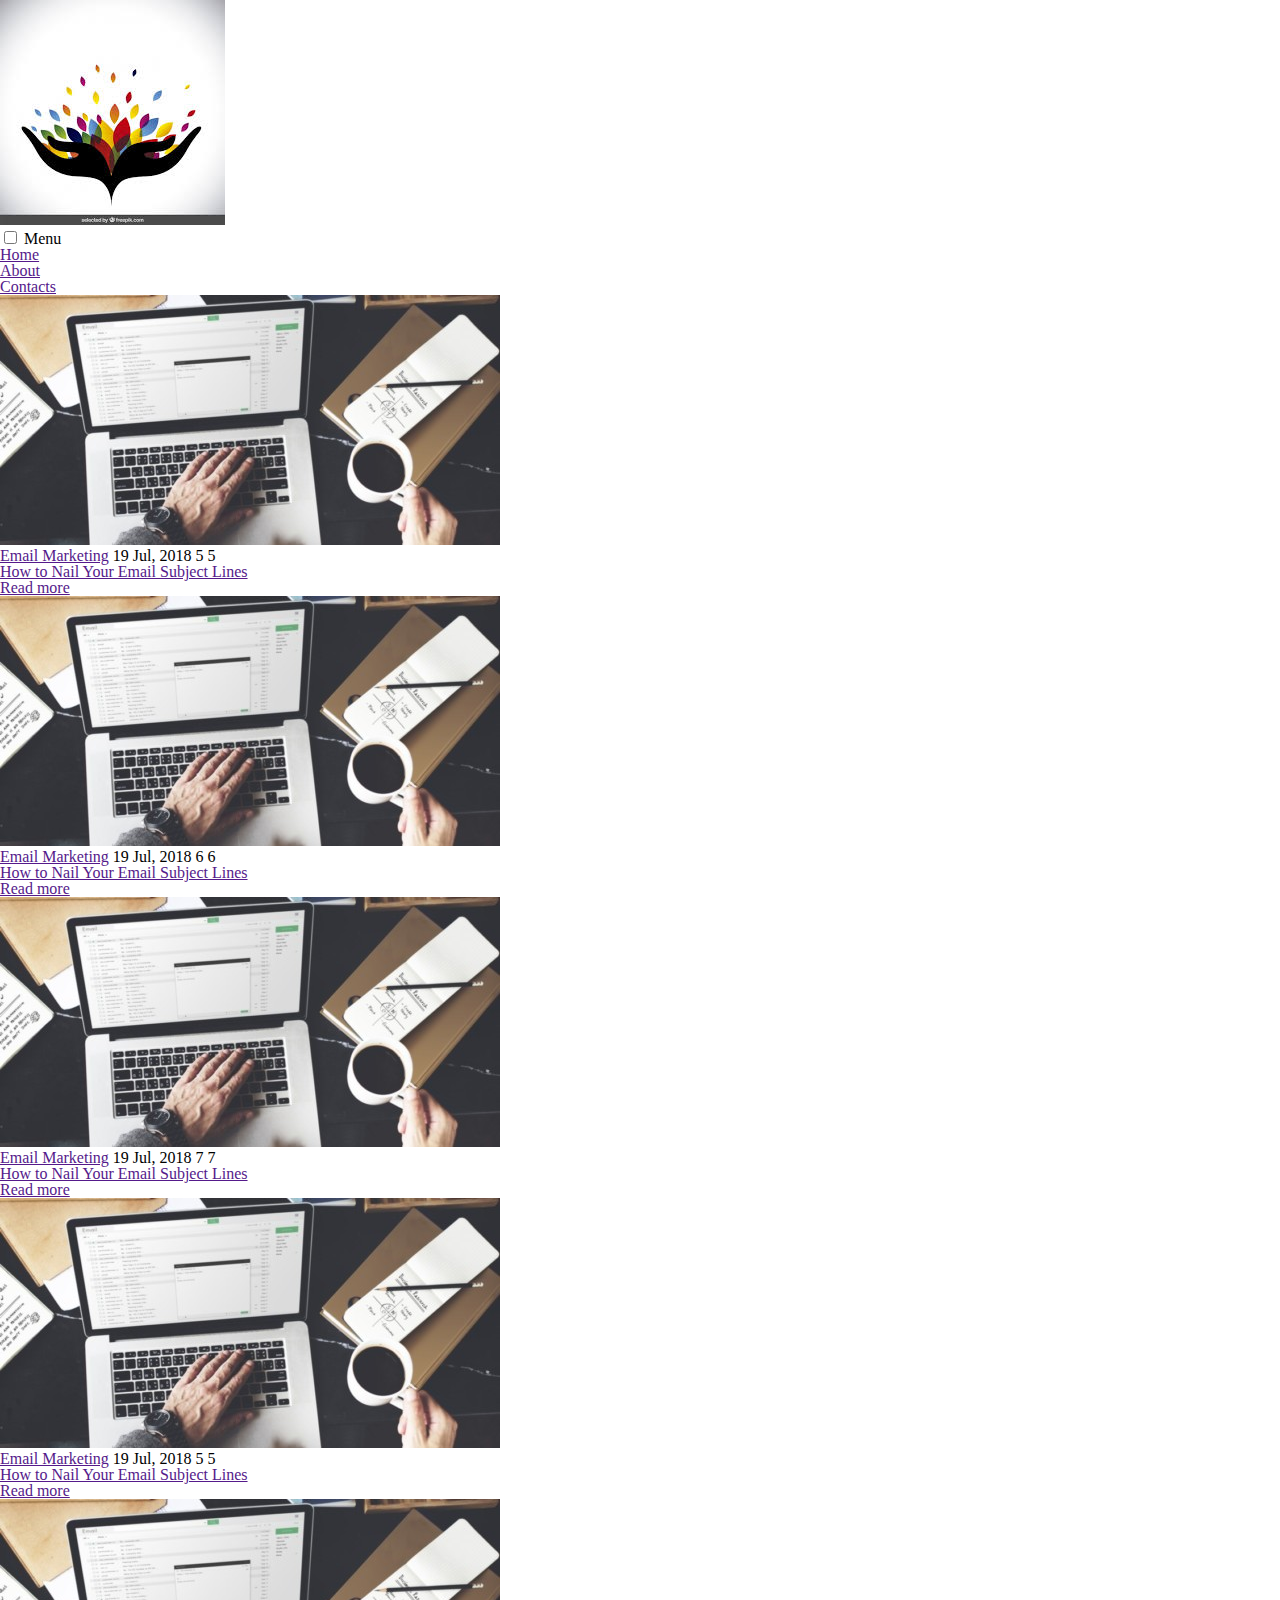
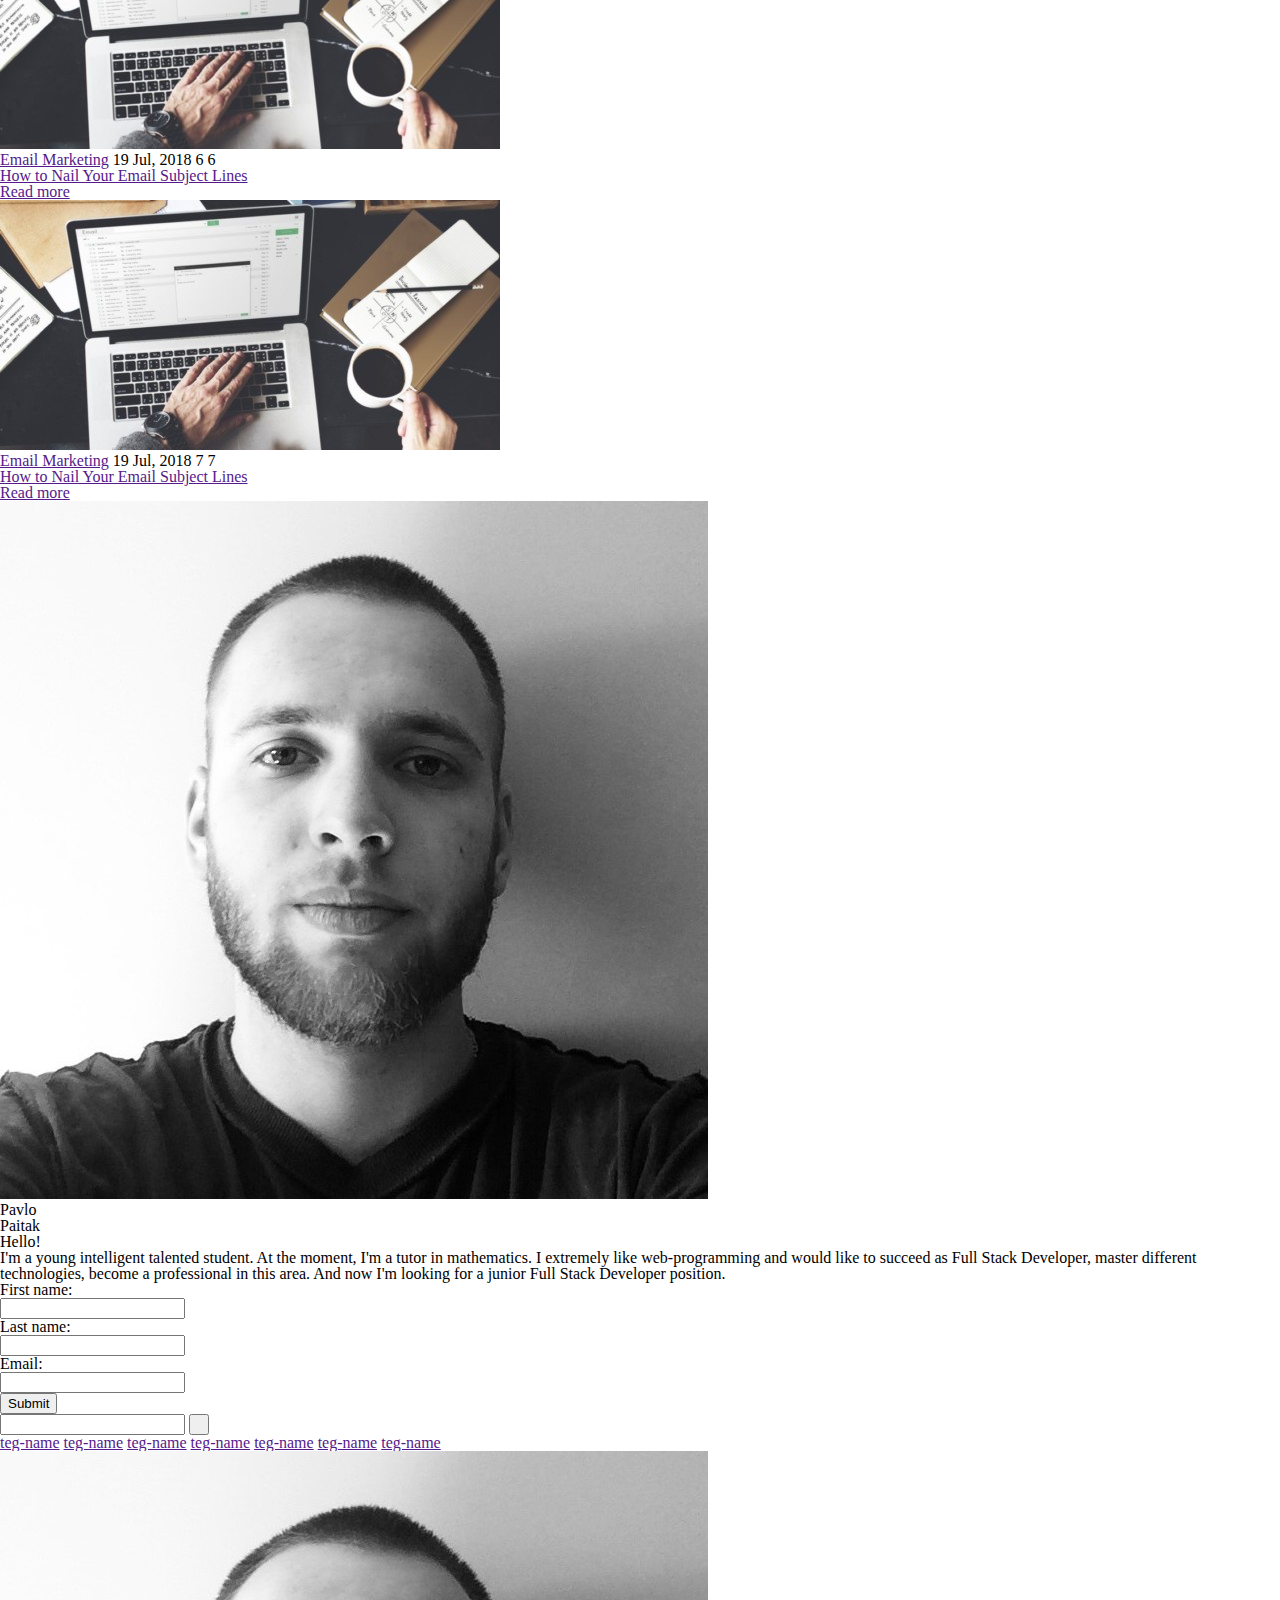
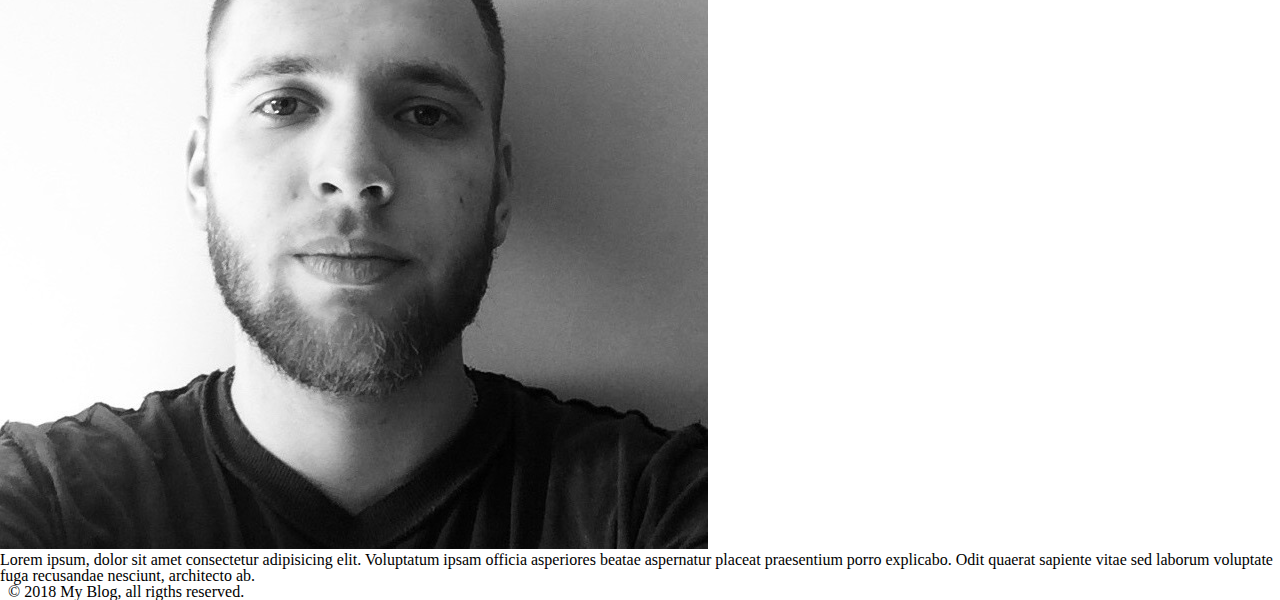
==== index.html @ 47bc42f4 "Created index.html and two folders" ====
<!DOCTYPE html>
<html lang="en">
<head>
    <meta charset="UTF-8">
    <meta name="viewport" content="width=device-width, initial-scale=1.0">
    <meta http-equiv="X-UA-Compatible" content="ie=edge">
    <title>My Blog</title>
    <link rel="stylesheet" href="https://use.fontawesome.com/releases/v5.1.1/css/all.css" integrity="sha384-O8whS3fhG2OnA5Kas0Y9l3cfpmYjapjI0E4theH4iuMD+pLhbf6JI0jIMfYcK3yZ" crossorigin="anonymous">
    <link rel="stylesheet" href="styles/reset.css">
    <link rel="stylesheet" href="styles/main.css">
</head>
<body>
    <div class="header">
        <div class="container">
           <div class="logo">
            <img src="images/logo1.jpg" alt="Logo">
           </div>

            <input class="nav-burger-checkbox" type="checkbox" id="menu-burger">
            <label class="nav-burger" for="menu-burger">Menu</label>
            <div class="navigations nav">
                    <ul>
                        <li class="nav-item"><a href="">Home</a></li>
                        <li class="nav-item"><a href="">About</a></li>
                        <li class="nav-item"><a href="">Contacts</a></li>
                    </ul>
            </div> 
    
            <div class="soc-icons">
                <div class="soc-icons2 ">
                        <i class="fab fa-facebook"></i>
                        <i class="fab fa-twitter-square"></i>
                        <i class="fab fa-instagram"></i>
                        <i class="fab fa-linkedin-in"></i>   
                </div>
                <div>
                        <i class="fas fa-search"></i>

                </div>
            </div>
        </div>
    </div>
    <div class="content">
        <div class="container grid">
            <div class="main">
                <div class="article">
                    <div class"image">
                            <img src="images/1-500x250-c.jpg" alt="">
                    </div>
                    <div class="article-meta">
                        <a href="">Email Marketing</a>
                        <span class="is-small"> 19 Jul, 2018</span>
                        <span class="is-small"><i class="far fa-star"></i> 5</span>
                        <span class="is-small"><i class="far fa-comment-dots"></i> 5</span> 
                    </div>
                    <h4>
                        <a href="">How to Nail Your Email Subject Lines</a>
                    </h4>
                    <div class="read-more">
                        <a href="">Read more</a>
                    </div>
                </div>
                <div class="article">
                    <div class"image">
                            <img src="images/1-500x250-c.jpg" alt="">
                    </div>
                    <div class="article-meta">
                        <a href="">Email Marketing</a>
                        <span class="is-small"> 19 Jul, 2018</span>
                        <span class="is-small"><i class="far fa-star"></i> 6</span>
                        <span class="is-small"><i class="far fa-comment-dots"></i> 6</span> 
                    </div>
                    <h4>
                        <a href="">How to Nail Your Email Subject Lines</a>
                    </h4>
                    <div class="read-more">
                        <a href="">Read more</a>
                    </div>
                </div>
                <div class="article">
                    <div class"image">
                            <img src="images/1-500x250-c.jpg" alt="">
                    </div>
                    <div class="article-meta">
                        <a href="">Email Marketing</a>
                        <span class="is-small"> 19 Jul, 2018</span>
                        <span class="is-small"><i class="far fa-star"></i> 7</span>
                        <span class="is-small"><i class="far fa-comment-dots"></i> 7</span> 
                    </div>
                    <h4>
                        <a href="">How to Nail Your Email Subject Lines</a>
                    </h4>
                    <div class="read-more">
                        <a href="">Read more</a>
                    </div>
                </div>
                <div class="article">
                        <div class"image">
                                <img src="images/1-500x250-c.jpg" alt="">
                        </div>
                        <div class="article-meta">
                            <a href="">Email Marketing</a>
                            <span class="is-small"> 19 Jul, 2018</span>
                            <span class="is-small"><i class="far fa-star"></i> 5</span>
                            <span class="is-small"><i class="far fa-comment-dots"></i> 5</span> 
                        </div>
                        <h4>
                            <a href="">How to Nail Your Email Subject Lines</a>
                        </h4>
                        <div class="read-more">
                            <a href="">Read more</a>
                        </div>
                    </div>
                    <div class="article">
                        <div class"image">
                                <img src="images/1-500x250-c.jpg" alt="">
                        </div>
                        <div class="article-meta">
                            <a href="">Email Marketing</a>
                            <span class="is-small"> 19 Jul, 2018</span>
                            <span class="is-small"><i class="far fa-star"></i> 6</span>
                            <span class="is-small"><i class="far fa-comment-dots"></i> 6</span> 
                        </div>
                        <h4>
                            <a href="">How to Nail Your Email Subject Lines</a>
                        </h4>
                        <div class="read-more">
                            <a href="">Read more</a>
                        </div>
                    </div>
                    <div class="article">
                        <div class"image">
                                <img src="images/1-500x250-c.jpg" alt="">
                        </div>
                        <div class="article-meta">
                            <a href="">Email Marketing</a>
                            <span class="is-small"> 19 Jul, 2018</span>
                            <span class="is-small"><i class="far fa-star"></i> 7</span>
                            <span class="is-small"><i class="far fa-comment-dots"></i> 7</span> 
                        </div>
                        <h4>
                            <a href="">How to Nail Your Email Subject Lines</a>
                        </h4>
                        <div class="read-more">
                            <a href="">Read more</a>
                        </div>
                    </div>
            </div>
            <div class="aside">
                <div class="author-info aside-content">
                    <img src="images/IMG_7362.jpg" alt="Author Photo">
                    <h3>
                        Pavlo <br> 
                        Paitak
                    </h3>
                    <p class="information">
                        Hello! <br>
                        I'm a young intelligent talented student. 
                        At the moment, I'm a tutor in mathematics. 
                        I extremely like <span class="web">web</span>-programming and would like
                        to succeed as Full Stack Developer, master 
                        different technologies, become a professional 
                        in this area. And now I'm looking for a junior 
                        Full Stack Developer position.
                    </p>
                </div>
                <div class="soc-info aside-content">
                        <i class="fab fa-facebook"></i>
                        <i class="fab fa-twitter-square"></i>
                        <i class="fab fa-instagram"></i>
                        <i class="fab fa-linkedin-in"></i>

                </div>
                <div class="subscribe aside-content">
                    <form>
                        First name:<br>
                        <input type="text" name="firstname"><br>
                        Last name:<br>
                        <input type="text" name="lastname"><br>
                        Email:<br>
                        <input type="text" name="email"><br>

                        <input type="submit" value="Submit">
                    </form>
                </div>
                <div class="search aside-content">
                    <input class="inputSearch" type="text" name="search" value="" />
                    <input class="inputSearch button" type="button" name="find" value=" " />
                    <div class="clear-fix"></div>
                </div>    
                <div class="teg-block aside-content">
                    <a href="">teg-name</a>
                    <a href="">teg-name</a>
                    <a href="">teg-name</a>
                    <a href="">teg-name</a>
                    <a href="">teg-name</a>
                    <a href="">teg-name</a>
                    <a href="">teg-name</a>
                </div>
                <div class="comments aside-content">
                    <div class="comment">
                        <div>
                            <img src="images/IMG_7362.jpg" alt="Photo">
                        </div>
                        <div class="text-comment">
                                Lorem ipsum, dolor sit amet consectetur adipisicing elit. Voluptatum ipsam officia asperiores beatae aspernatur placeat praesentium porro explicabo. Odit quaerat sapiente vitae sed laborum voluptate fuga recusandae nesciunt, architecto ab.
                        </div>
                    </div>
                </div>
            </div>
        </div>
    </div>
    <div class="footer">
        <div class="container">
               &nbsp; &copy; 2018 My Blog, all rigths reserved. 
        </div>
    </div>
</body>
</html>
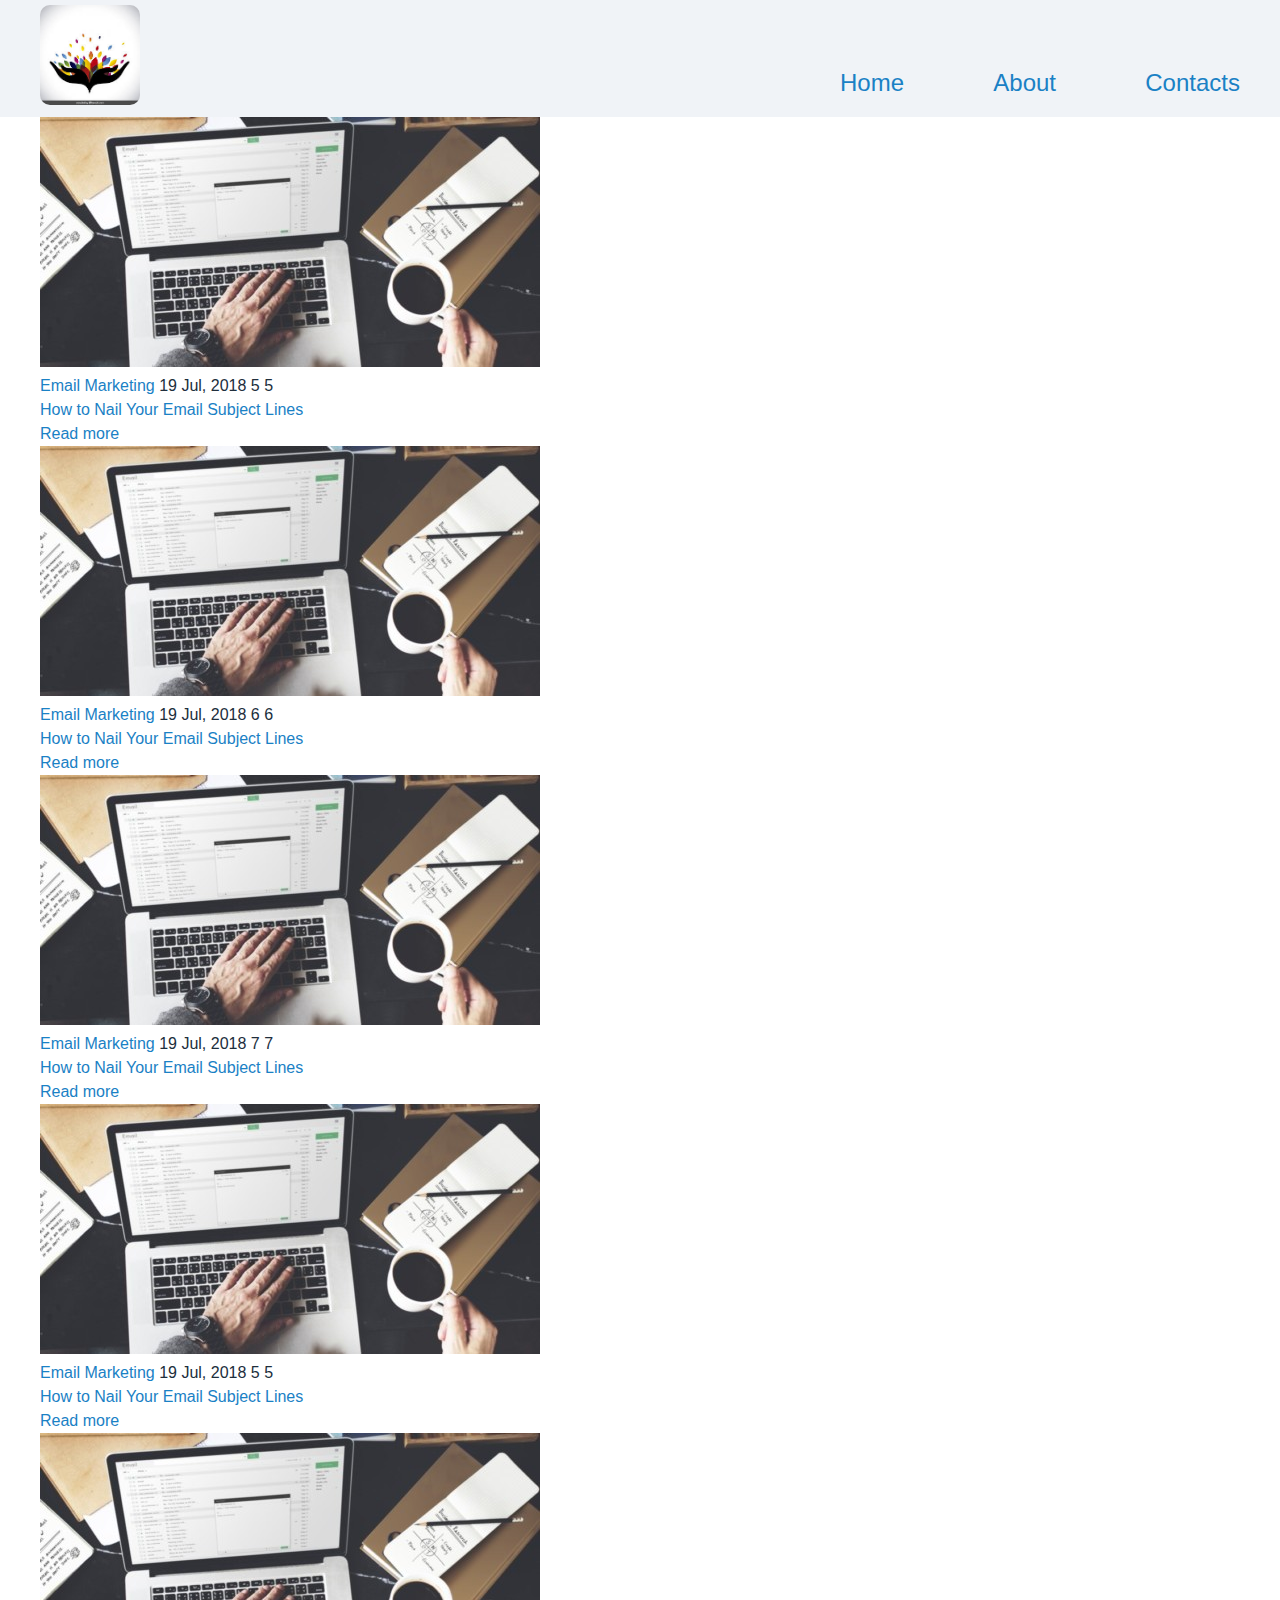
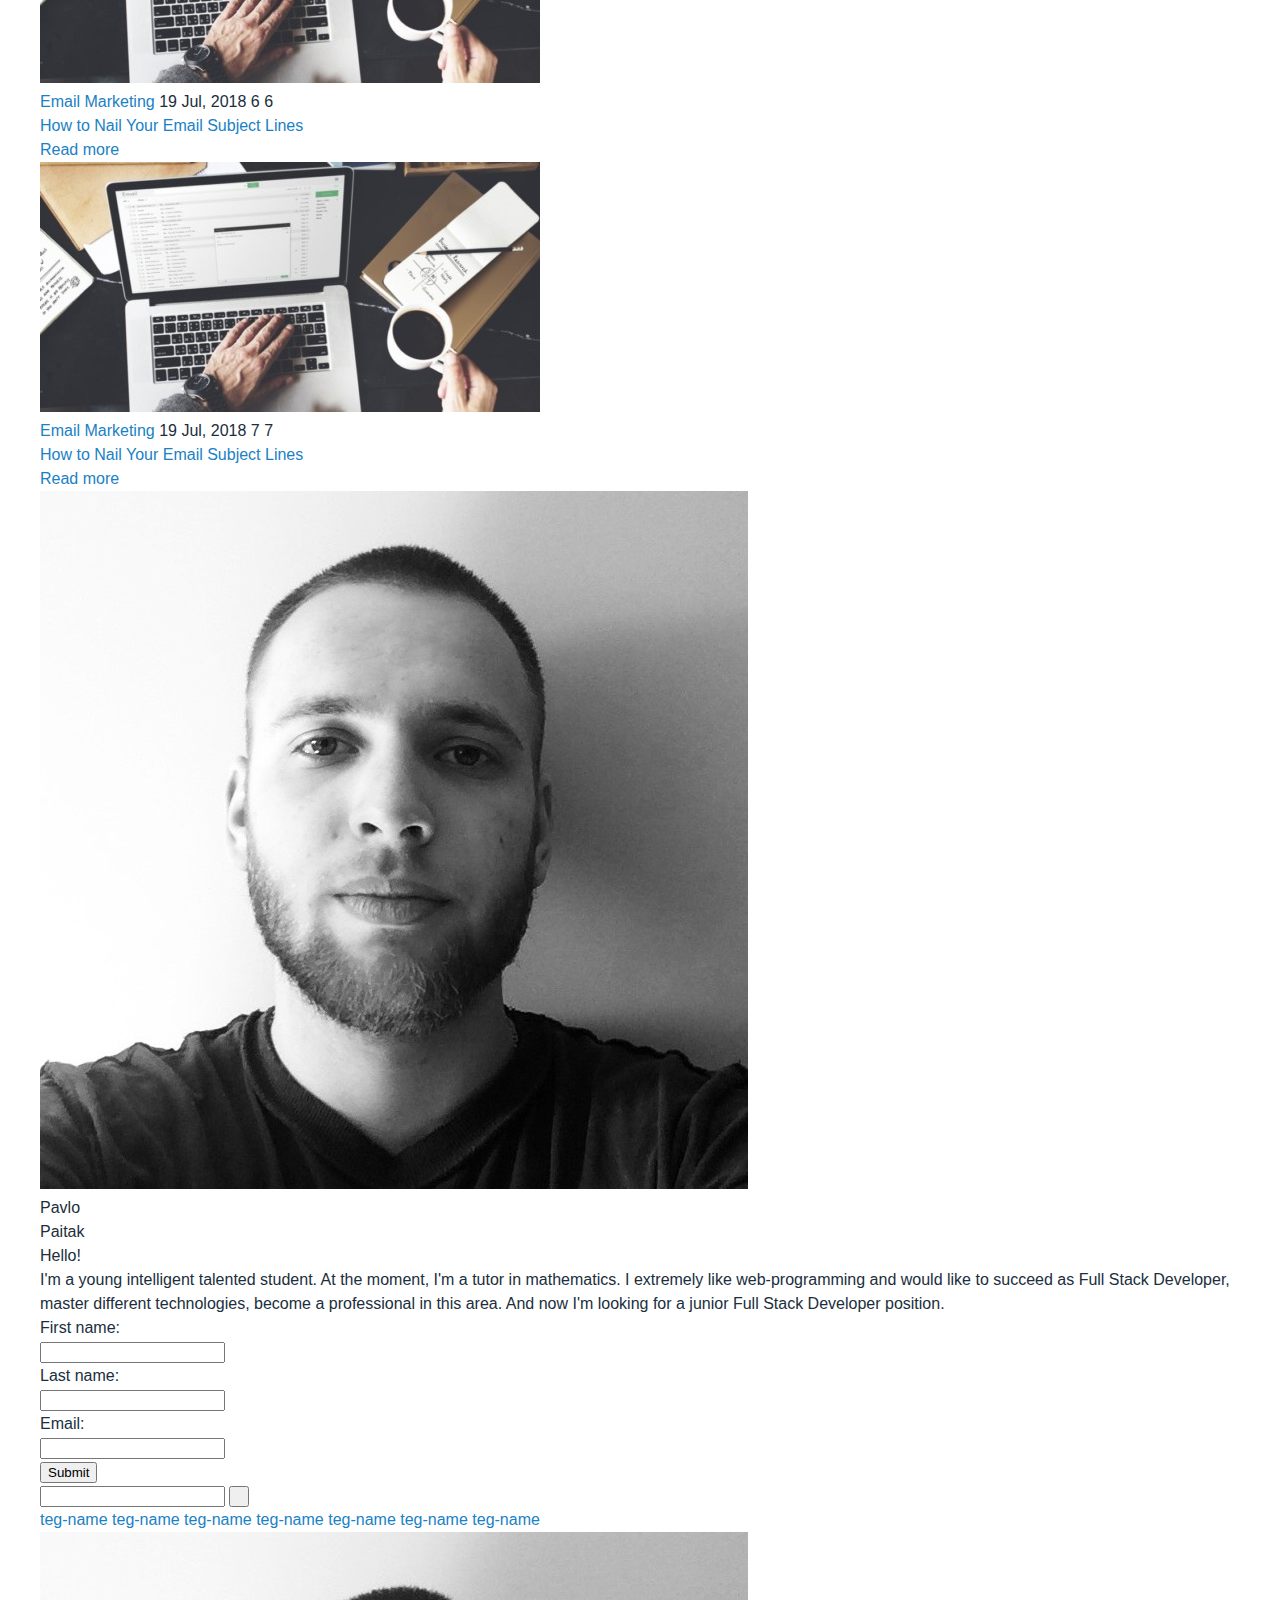
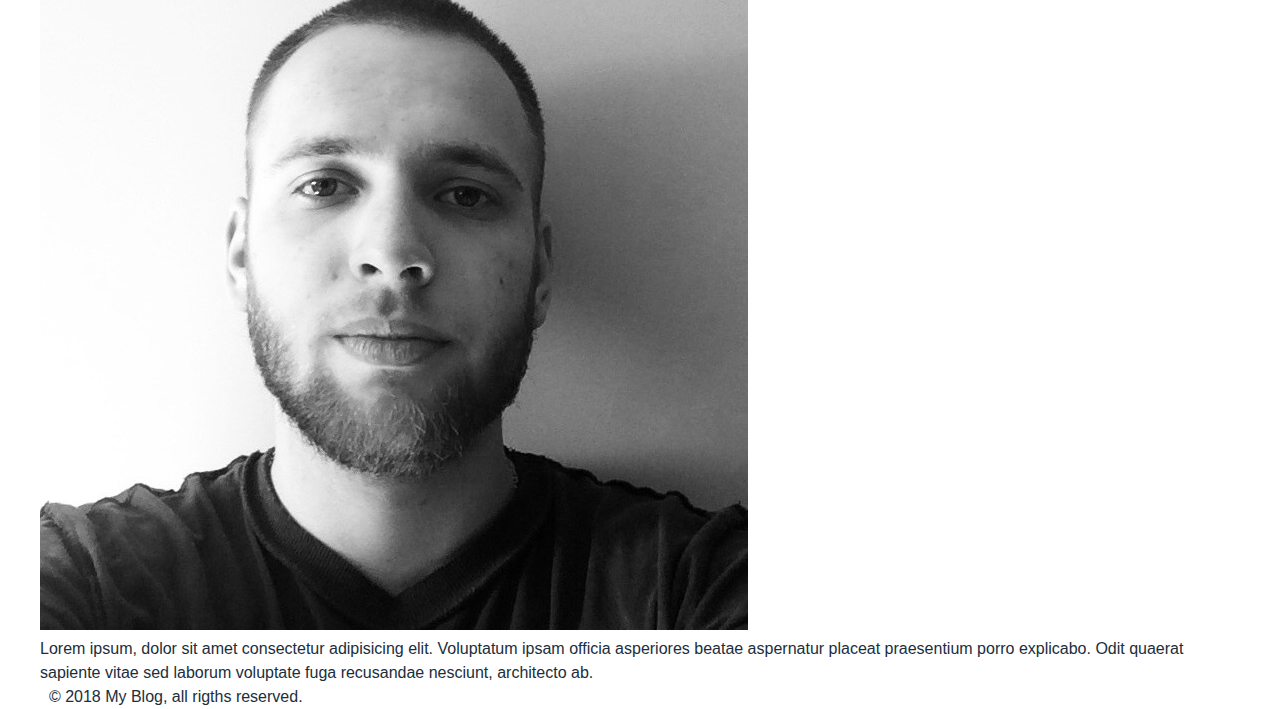
==== commit 22e1c883: "Created header styles" ====
--- a/index.html
+++ b/index.html
@@ -8,6 +8,7 @@
     <link rel="stylesheet" href="https://use.fontawesome.com/releases/v5.1.1/css/all.css" integrity="sha384-O8whS3fhG2OnA5Kas0Y9l3cfpmYjapjI0E4theH4iuMD+pLhbf6JI0jIMfYcK3yZ" crossorigin="anonymous">
     <link rel="stylesheet" href="styles/reset.css">
     <link rel="stylesheet" href="styles/main.css">
+    <link rel="stylesheet" href="styles/header-style.css">
 </head>
 <body>
     <div class="header">
@@ -19,23 +20,22 @@
             <input class="nav-burger-checkbox" type="checkbox" id="menu-burger">
             <label class="nav-burger" for="menu-burger">Menu</label>
             <div class="navigations nav">
-                    <ul>
-                        <li class="nav-item"><a href="">Home</a></li>
-                        <li class="nav-item"><a href="">About</a></li>
-                        <li class="nav-item"><a href="">Contacts</a></li>
-                    </ul>
+                <ul>
+                    <li class="nav-item"><a href="#">Home</a></li>
+                    <li class="nav-item"><a href="#">About</a></li>
+                    <li class="nav-item"><a href="#">Contacts</a></li>
+                </ul>
             </div> 
     
             <div class="soc-icons">
-                <div class="soc-icons2 ">
-                        <i class="fab fa-facebook"></i>
-                        <i class="fab fa-twitter-square"></i>
-                        <i class="fab fa-instagram"></i>
-                        <i class="fab fa-linkedin-in"></i>   
-                </div>
-                <div>
-                        <i class="fas fa-search"></i>
-
+                <div class="soc-icons-net">
+                    <a href=""><i class="fab fa-facebook"></i></a>
+                    <a href=""><i class="fab fa-twitter-square"></i></a>
+                    <a href=""><i class="fab fa-instagram"></i></a>
+                    <a href=""><i class="fab fa-linkedin-in"></i></a>
+                </div>
+                <div class="soc-icons-seqrch">
+                    <i class="fas fa-search"></i>
                 </div>
             </div>
         </div>
--- a/styles/main.css
+++ b/styles/main.css
@@ -0,0 +1,19 @@
+body{
+    font-family: 'Segoe UI', Tahoma, Geneva, Verdana, sans-serif;
+    color: #202e3c;
+    font-size: 1rem;
+    font-weight: 400;
+    line-height: 1.5;
+}
+
+a{
+    color: #1a81c5;
+    text-decoration: none;
+    cursor: pointer;
+}
+
+.container{
+    max-width: 1200px;
+    margin: 0 auto;
+    position: relative;
+}--- a/styles/header-style.css
+++ b/styles/header-style.css
@@ -0,0 +1,59 @@
+/* Header */
+.header{
+    background-color: #F0F3F7;
+    }
+    .header .container{
+        display: flex;
+        justify-content: space-between;
+        padding: 5px 0;
+    }
+
+    .logo img{
+        max-height: 100px;
+        border-radius: 10px;
+    }
+
+    .nav-burger-checkbox,
+    .nav-burger{
+        display: none;
+    }
+
+    .soc-icons{
+        font-size: 1.4em;
+        max-width: 200px;
+        width: 200px;
+        display: flex;
+        justify-content: space-between;
+        margin: 10px 0 15px 0;
+        position: absolute;
+        right: 0px;
+    }
+
+    .soc-icons-seqrch,
+    .soc-icons-net
+    {
+        cursor: pointer;
+    }
+
+    .soc-icons-net a{
+        color: black;
+        margin: 0 2px;
+    }
+
+    .navigations {
+        margin: 60px 0 0;
+    }
+    
+    .navigations ul{
+        display: flex;
+        justify-content: space-between;
+        max-width: 400px;
+        width: 400px;
+    }
+    
+    .navigations li{
+        font-size: 1.5em;
+        font-weight: 500;
+    }
+
+    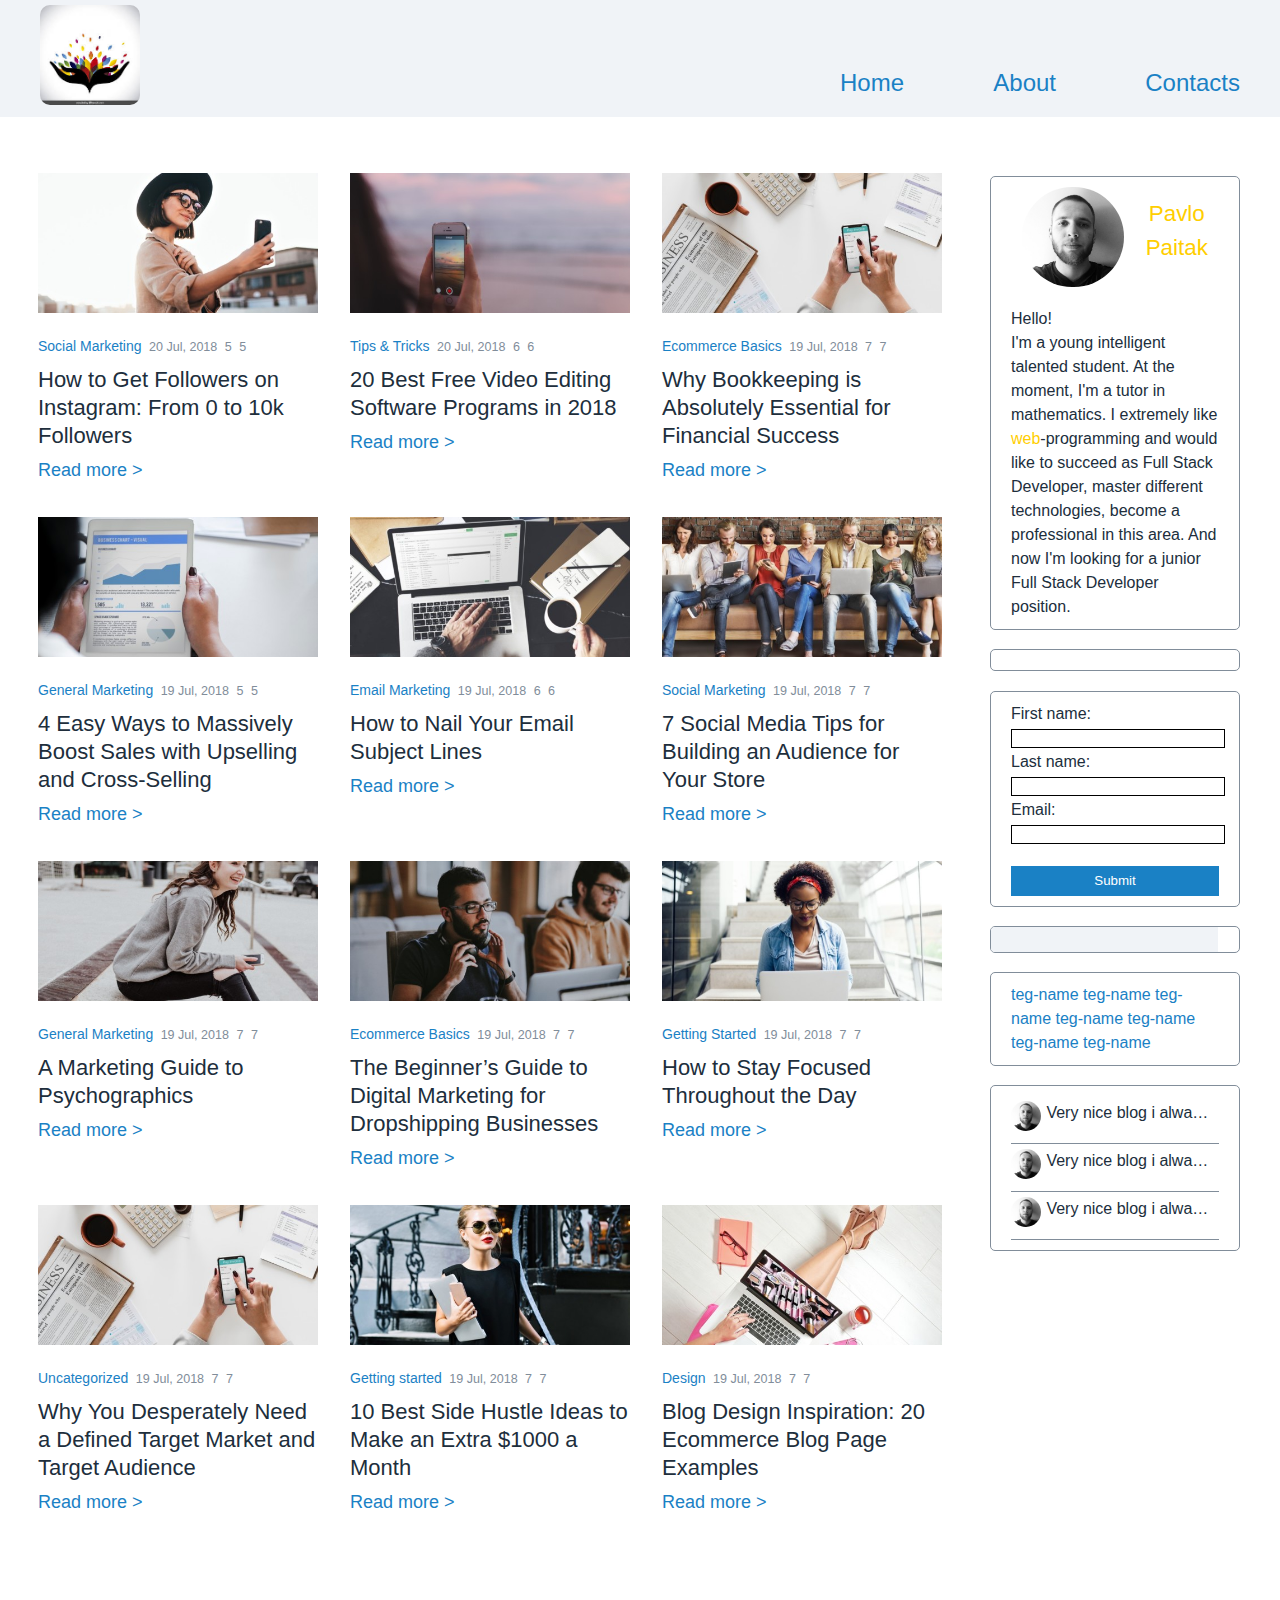
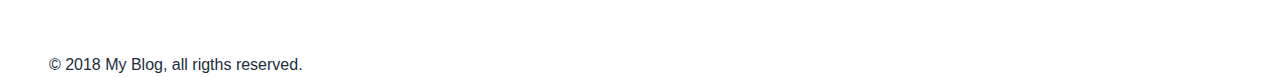
==== commit 6e1ee278: "Created content styles" ====
--- a/index.html
+++ b/index.html
@@ -9,6 +9,7 @@
     <link rel="stylesheet" href="styles/reset.css">
     <link rel="stylesheet" href="styles/main.css">
     <link rel="stylesheet" href="styles/header-style.css">
+    <link rel="stylesheet" href="styles/content-style.css">
 </head>
 <body>
     <div class="header">
@@ -45,67 +46,67 @@
             <div class="main">
                 <div class="article">
                     <div class"image">
-                            <img src="images/1-500x250-c.jpg" alt="">
+                            <img src="images/how-to-get-followers-on-instagram-500x250-c.jpg" alt="">
                     </div>
                     <div class="article-meta">
-                        <a href="">Email Marketing</a>
-                        <span class="is-small"> 19 Jul, 2018</span>
+                        <a href="#">Social Marketing</a>
+                        <span class="is-small"> 20 Jul, 2018</span>
                         <span class="is-small"><i class="far fa-star"></i> 5</span>
                         <span class="is-small"><i class="far fa-comment-dots"></i> 5</span> 
                     </div>
                     <h4>
-                        <a href="">How to Nail Your Email Subject Lines</a>
+                        <a href="#">How to Get Followers on Instagram: From 0 to 10k Followers</a>
                     </h4>
                     <div class="read-more">
-                        <a href="">Read more</a>
+                        <a href="#">Read more</a>
                     </div>
                 </div>
                 <div class="article">
                     <div class"image">
-                            <img src="images/1-500x250-c.jpg" alt="">
+                            <img src="images/heroimage-1-500x250-c.jpg" alt="">
                     </div>
                     <div class="article-meta">
-                        <a href="">Email Marketing</a>
-                        <span class="is-small"> 19 Jul, 2018</span>
+                        <a href="#">Tips & Tricks</a>
+                        <span class="is-small">20 Jul, 2018</span>
                         <span class="is-small"><i class="far fa-star"></i> 6</span>
                         <span class="is-small"><i class="far fa-comment-dots"></i> 6</span> 
                     </div>
                     <h4>
-                        <a href="">How to Nail Your Email Subject Lines</a>
+                        <a href="#">20 Best Free Video Editing Software Programs in 2018</a>
                     </h4>
                     <div class="read-more">
-                        <a href="">Read more</a>
+                        <a href="#">Read more</a>
                     </div>
                 </div>
                 <div class="article">
                     <div class"image">
-                            <img src="images/1-500x250-c.jpg" alt="">
+                            <img src="images/rawpixel-626044-unsplash-500x250-c.jpg" alt="">
                     </div>
                     <div class="article-meta">
-                        <a href="">Email Marketing</a>
+                        <a href="#">Ecommerce Basics</a>
                         <span class="is-small"> 19 Jul, 2018</span>
                         <span class="is-small"><i class="far fa-star"></i> 7</span>
                         <span class="is-small"><i class="far fa-comment-dots"></i> 7</span> 
                     </div>
                     <h4>
-                        <a href="">How to Nail Your Email Subject Lines</a>
+                        <a href="#">Why Bookkeeping is Absolutely Essential for Financial Success</a>
                     </h4>
                     <div class="read-more">
-                        <a href="">Read more</a>
+                        <a href="#">Read more</a>
                     </div>
                 </div>
                 <div class="article">
                         <div class"image">
-                                <img src="images/1-500x250-c.jpg" alt="">
+                                <img src="images/rawpixel-com-561404-unsplash-500x250-c.jpg" alt="">
                         </div>
                         <div class="article-meta">
-                            <a href="">Email Marketing</a>
+                            <a href="#">General Marketing</a>
                             <span class="is-small"> 19 Jul, 2018</span>
                             <span class="is-small"><i class="far fa-star"></i> 5</span>
                             <span class="is-small"><i class="far fa-comment-dots"></i> 5</span> 
                         </div>
                         <h4>
-                            <a href="">How to Nail Your Email Subject Lines</a>
+                            <a href="#">4 Easy Ways to Massively Boost Sales with Upselling and Cross-Selling</a>
                         </h4>
                         <div class="read-more">
                             <a href="">Read more</a>
@@ -116,34 +117,137 @@
                                 <img src="images/1-500x250-c.jpg" alt="">
                         </div>
                         <div class="article-meta">
-                            <a href="">Email Marketing</a>
+                            <a href="#">Email Marketing</a>
                             <span class="is-small"> 19 Jul, 2018</span>
                             <span class="is-small"><i class="far fa-star"></i> 6</span>
                             <span class="is-small"><i class="far fa-comment-dots"></i> 6</span> 
                         </div>
                         <h4>
-                            <a href="">How to Nail Your Email Subject Lines</a>
+                            <a href="#">How to Nail Your Email Subject Lines</a>
                         </h4>
                         <div class="read-more">
-                            <a href="">Read more</a>
+                            <a href="#">Read more</a>
                         </div>
                     </div>
                     <div class="article">
                         <div class"image">
-                                <img src="images/1-500x250-c.jpg" alt="">
+                                <img src="images/socialmediatips-500x250-c.jpg" alt="">
                         </div>
                         <div class="article-meta">
-                            <a href="">Email Marketing</a>
+                            <a href="#">Social Marketing</a>
                             <span class="is-small"> 19 Jul, 2018</span>
                             <span class="is-small"><i class="far fa-star"></i> 7</span>
                             <span class="is-small"><i class="far fa-comment-dots"></i> 7</span> 
                         </div>
                         <h4>
-                            <a href="">How to Nail Your Email Subject Lines</a>
+                            <a href="#">7 Social Media Tips for Building an Audience for Your Store</a>
                         </h4>
                         <div class="read-more">
-                            <a href="">Read more</a>
-                        </div>
+                            <a href="#">Read more</a>
+                        </div>
+                    </div>
+                    <div class="article">
+                            <div class"image">
+                                    <img src="images/featured-image-500x250-c.jpg" alt="">
+                            </div>
+                            <div class="article-meta">
+                                <a href="#">General Marketing</a>
+                                <span class="is-small"> 19 Jul, 2018</span>
+                                <span class="is-small"><i class="far fa-star"></i> 7</span>
+                                <span class="is-small"><i class="far fa-comment-dots"></i> 7</span> 
+                            </div>
+                            <h4>
+                                <a href="#">A Marketing Guide to Psychographics</a>
+                            </h4>
+                            <div class="read-more">
+                                <a href="#">Read more</a>
+                            </div>
+                    </div>
+                    <div class="article">
+                            <div class"image">
+                                    <img src="images/annie-spratt-604122-unsplash-500x250-c.jpg" alt="">
+                            </div>
+                            <div class="article-meta">
+                                <a href="#">Ecommerce Basics</a>
+                                <span class="is-small"> 19 Jul, 2018</span>
+                                <span class="is-small"><i class="far fa-star"></i> 7</span>
+                                <span class="is-small"><i class="far fa-comment-dots"></i> 7</span> 
+                            </div>
+                            <h4>
+                                <a href="#">The Beginner’s Guide to Digital Marketing for Dropshipping Businesses</a>
+                            </h4>
+                            <div class="read-more">
+                                <a href="#">Read more</a>
+                            </div>
+                    </div>
+
+                    <div class="article">
+                            <div class"image">
+                                    <img src="images/shutterstock_703779841-500x250-c.jpg" alt="">
+                            </div>
+                            <div class="article-meta">
+                                <a href="#">Getting Started</a>
+                                <span class="is-small"> 19 Jul, 2018</span>
+                                <span class="is-small"><i class="far fa-star"></i> 7</span>
+                                <span class="is-small"><i class="far fa-comment-dots"></i> 7</span> 
+                            </div>
+                            <h4>
+                                <a href="#">How to Stay Focused Throughout the Day</a>
+                            </h4>
+                            <div class="read-more">
+                                <a href="#">Read more</a>
+                            </div>
+                    </div>
+                    <div class="article">
+                            <div class"image">
+                                    <img src="images/rawpixel-626044-unsplash-500x250-c.jpg" alt="">
+                            </div>
+                            <div class="article-meta">
+                                <a href="#">Uncategorized</a>
+                                <span class="is-small"> 19 Jul, 2018</span>
+                                <span class="is-small"><i class="far fa-star"></i> 7</span>
+                                <span class="is-small"><i class="far fa-comment-dots"></i> 7</span> 
+                            </div>
+                            <h4>
+                                <a href="#">Why You Desperately Need a Defined Target Market and Target Audience</a>
+                            </h4>
+                            <div class="read-more">
+                                <a href="#">Read more</a>
+                            </div>
+                    </div>
+                    <div class="article">
+                            <div class"image">
+                                    <img src="images/side-hustle-main-500x250-c.jpg" alt="">
+                            </div>
+                            <div class="article-meta">
+                                <a href="#">Getting started</a>
+                                <span class="is-small"> 19 Jul, 2018</span>
+                                <span class="is-small"><i class="far fa-star"></i> 7</span>
+                                <span class="is-small"><i class="far fa-comment-dots"></i> 7</span> 
+                            </div>
+                            <h4>
+                                <a href="#">10 Best Side Hustle Ideas to Make an Extra $1000 a Month</a>
+                            </h4>
+                            <div class="read-more">
+                                <a href="#">Read more</a>
+                            </div>
+                    </div>
+                    <div class="article">
+                            <div class"image">
+                                    <img src="images/blog-design-500x250-c.jpg" alt="">
+                            </div>
+                            <div class="article-meta">
+                                <a href="#">Design</a>
+                                <span class="is-small"> 19 Jul, 2018</span>
+                                <span class="is-small"><i class="far fa-star"></i> 7</span>
+                                <span class="is-small"><i class="far fa-comment-dots"></i> 7</span> 
+                            </div>
+                            <h4>
+                                <a href="#">Blog Design Inspiration: 20 Ecommerce Blog Page Examples</a>
+                            </h4>
+                            <div class="read-more">
+                                <a href="#">Read more</a>
+                            </div>
                     </div>
             </div>
             <div class="aside">
@@ -165,11 +269,10 @@
                     </p>
                 </div>
                 <div class="soc-info aside-content">
-                        <i class="fab fa-facebook"></i>
-                        <i class="fab fa-twitter-square"></i>
-                        <i class="fab fa-instagram"></i>
-                        <i class="fab fa-linkedin-in"></i>
-
+                    <a href=""><i class="fab fa-facebook"></i></a>
+                    <a href=""><i class="fab fa-twitter-square"></i></a>
+                    <a href=""><i class="fab fa-instagram"></i></a>
+                    <a href=""><i class="fab fa-linkedin-in"></i></a>
                 </div>
                 <div class="subscribe aside-content">
                     <form>
@@ -203,9 +306,26 @@
                             <img src="images/IMG_7362.jpg" alt="Photo">
                         </div>
                         <div class="text-comment">
-                                Lorem ipsum, dolor sit amet consectetur adipisicing elit. Voluptatum ipsam officia asperiores beatae aspernatur placeat praesentium porro explicabo. Odit quaerat sapiente vitae sed laborum voluptate fuga recusandae nesciunt, architecto ab.
-                        </div>
-                    </div>
+                                Very nice blog i always read it, respect
+                        </div>
+                    </div>
+                    <div class="comment">
+                        <div>
+                            <img src="images/IMG_7362.jpg" alt="Photo">
+                        </div>
+                        <div class="text-comment">
+                                Very nice blog i always read it, respect
+                        </div>
+                    </div>
+                    <div class="comment">
+                        <div>
+                            <img src="images/IMG_7362.jpg" alt="Photo">
+                        </div>
+                        <div class="text-comment">
+                                Very nice blog i always read it, respect
+                        </div>
+                    </div>
+            
                 </div>
             </div>
         </div>
--- a/styles/content-style.css
+++ b/styles/content-style.css
@@ -0,0 +1,199 @@
+/* Content */
+.content{
+    background-color: #FFFFFF;
+}
+
+.grid{
+    display: grid;
+    grid-template-areas:
+    "main aside";
+    justify-content: space-between;
+    grid-gap: 50px;
+}
+
+.main{
+    display: flex;
+    justify-content: center;
+    flex-direction: row;
+    align-content: flex-start;
+    flex-wrap: wrap;
+    max-width: 950px;
+    grid-area: main;
+    padding: 2.5rem 0 7.5rem;
+    margin-left: -1.25rem;
+    margin-right: -1.25rem;
+}
+
+.article{
+    padding: 1rem;
+    max-width: 280px;
+}
+
+.article img{
+    height: auto;
+    width: 100%;
+    max-width:100%;
+}
+
+.article img:hover{
+    transform: scale(1.1);
+}
+
+.article-meta{
+    padding: .875rem 0 .5rem;
+}
+
+.article-meta a{
+    font-size: .875rem;
+    line-height: 1.25rem;
+    margin-right: 3px;
+    white-space: nowrap;
+}
+
+.is-small{
+    color: #818d9a;
+    font-size: .785rem;
+    line-height: 1.25rem;
+    margin-right: 3px;
+}
+
+.read-more{
+    position: relative;
+    margin-top: 5px;
+    font-size: 1.125rem;
+    line-height: 1.875rem;
+    padding-right: .7em;
+}
+
+.read-more::after{
+    content: "\003e";
+    color: #1a81c5;
+}
+
+.main h4{
+    font-size: 1.375rem;
+    line-height: 1.75rem;
+    font-weight: 500;
+}
+
+h4 a{
+    color: #202e3c;
+}
+
+.aside{
+    max-width: 250px;
+    grid-area: aside;
+    padding: 2.5rem 0 7.5rem;
+}
+
+.aside-content{
+    margin: 1.2em 0;
+    padding: 10px 20px;
+    border: 1px solid  #818d9a;
+    border-radius: 5px;
+}
+
+.author-info{
+    display: flex;
+    flex-wrap: wrap;
+    justify-content: space-around;
+}
+
+.author-info h3{
+    font-size: 1.4em;
+    font-weight: 500;
+    text-align: center;
+    margin-top: 10px;
+    color: #ffce00;
+}
+
+.web{
+    color: #ffce00;
+
+}
+
+.information{
+    text-align: initial;
+    font-size: 1rem;
+    font-weight: 400;
+}
+
+.author-info img{
+    height: 100px;
+    border-radius: 50px;
+    margin-bottom: 20px;
+
+}
+
+form{
+    font-size: 1em;
+    font-weight: 500;
+}
+
+form input{
+    width: 100%;
+    border: 1px solid black;
+}
+
+input[type="submit"]{
+    width: 100%;
+    border: none;
+    margin-top: 20px;
+    height: 30px;
+    background: #1a81c5;
+    color: white;
+    padding: 0;
+
+}
+
+.search{
+    padding: 0;
+    height: 25px;
+    overflow: hidden;
+}
+
+.clear-fix{
+    clear: both;
+}
+
+.inputSearch {
+    height: 100%;
+    width: 223px;
+    float: left;
+    border: none;
+    background-color:#F0F3F7
+}
+
+.button {
+    background: url(../images/135-search.png);
+    background-color: #F0F3F7;
+    background-repeat: no-repeat;
+    background-position: center;
+    width: 25px;
+    height: 27px;
+}
+
+.comment{
+    display: flex;
+    justify-content: space-between;
+    border-bottom: 1px solid #818d9a;
+}
+
+.comment img{
+    height: 30px;
+    border-radius: 50px;
+}
+
+.comment > div{
+    margin: 5px 5px 5px 0;
+}
+
+.text-comment{
+    white-space: nowrap;
+    overflow: hidden;
+    text-overflow: ellipsis;
+}
+
+.soc-info a{
+    color: black;
+}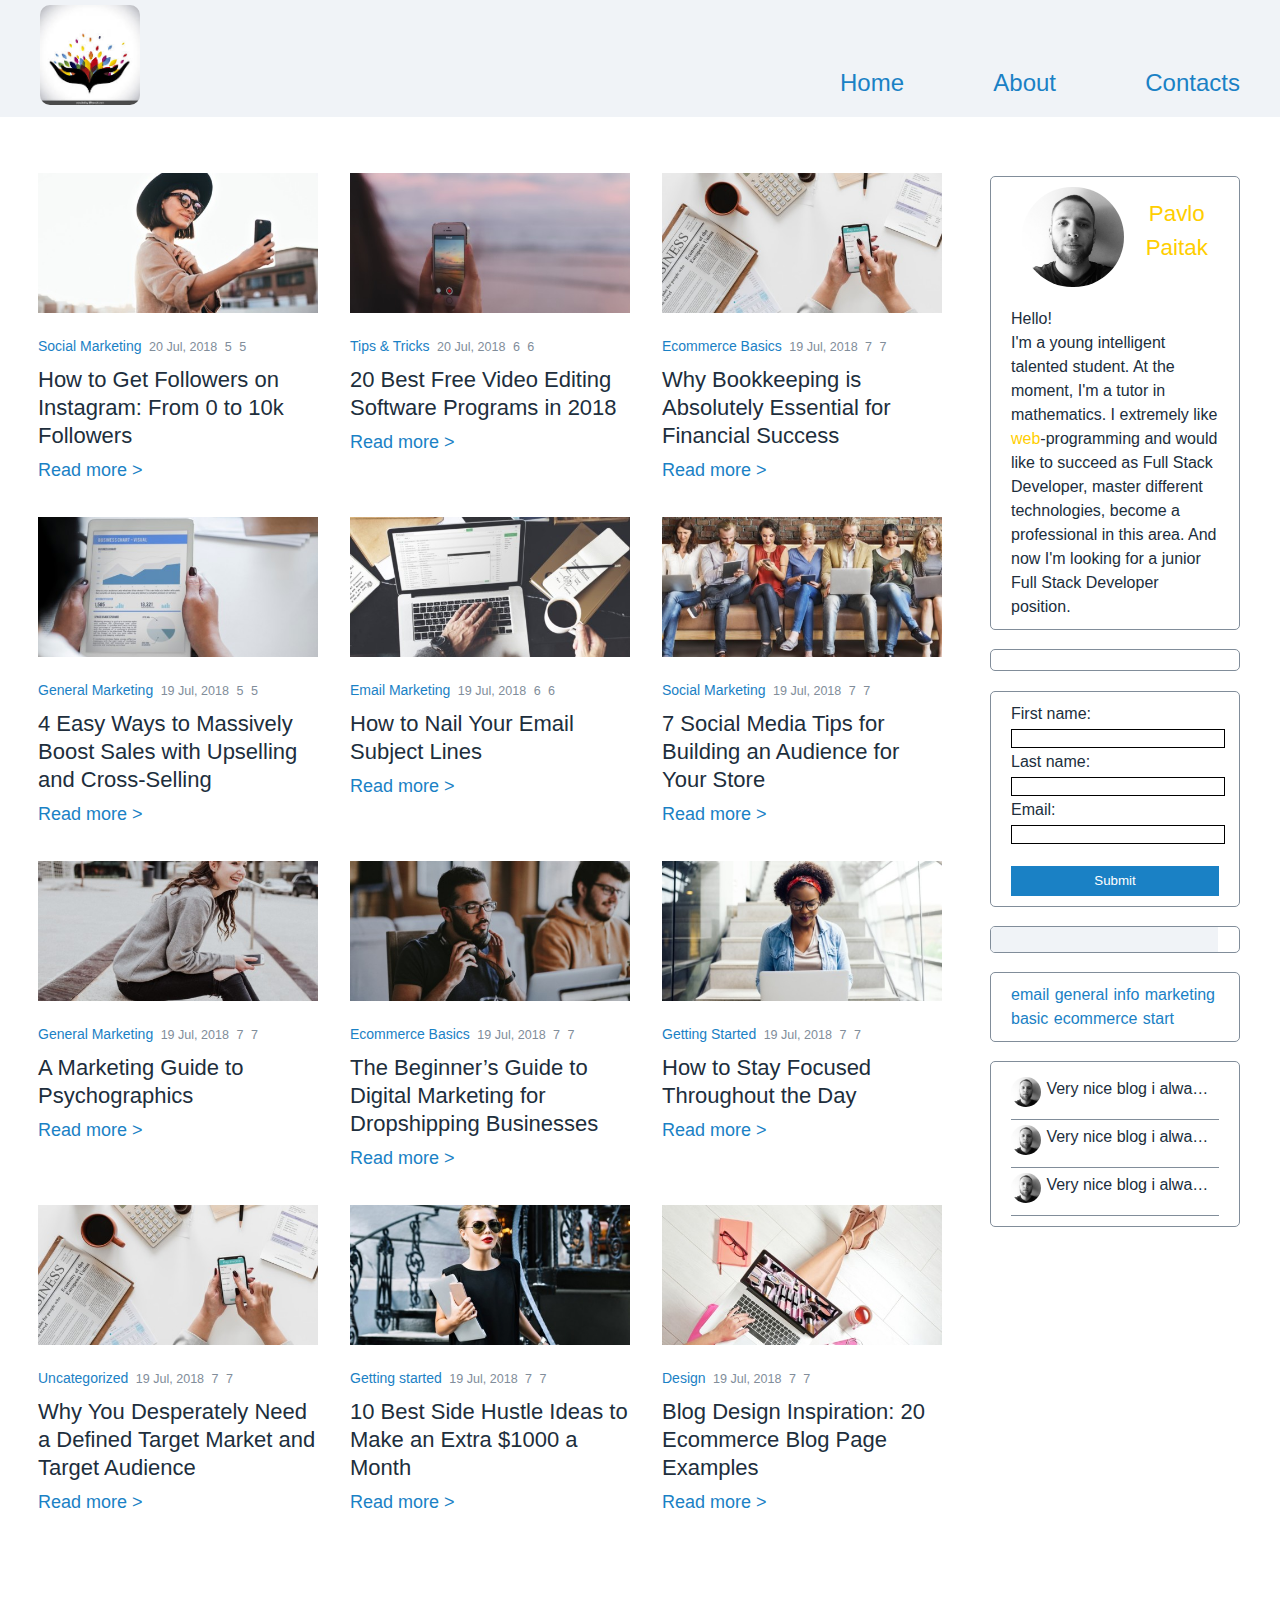
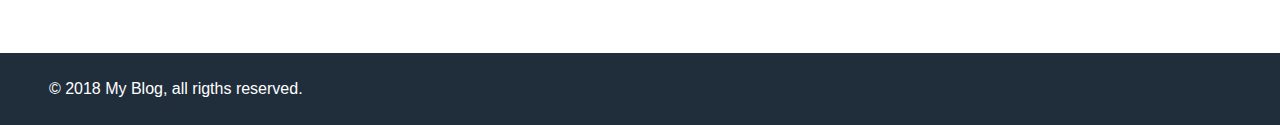
==== commit 39fc163d: "Created footer style and updated other styles" ====
--- a/index.html
+++ b/index.html
@@ -10,6 +10,7 @@
     <link rel="stylesheet" href="styles/main.css">
     <link rel="stylesheet" href="styles/header-style.css">
     <link rel="stylesheet" href="styles/content-style.css">
+    <link rel="stylesheet" href="styles/footer-style.css">
 </head>
 <body>
     <div class="header">
@@ -292,13 +293,13 @@
                     <div class="clear-fix"></div>
                 </div>    
                 <div class="teg-block aside-content">
-                    <a href="">teg-name</a>
-                    <a href="">teg-name</a>
-                    <a href="">teg-name</a>
-                    <a href="">teg-name</a>
-                    <a href="">teg-name</a>
-                    <a href="">teg-name</a>
-                    <a href="">teg-name</a>
+                    <a href="">email</a>
+                    <a href="">general</a>
+                    <a href="">info</a>
+                    <a href="">marketing</a>
+                    <a href="">basic</a>
+                    <a href="">ecommerce</a>
+                    <a href="">start</a>
                 </div>
                 <div class="comments aside-content">
                     <div class="comment">
@@ -332,7 +333,7 @@
     </div>
     <div class="footer">
         <div class="container">
-               &nbsp; &copy; 2018 My Blog, all rigths reserved. 
+               <p>&nbsp; &copy; 2018 My Blog, all rigths reserved. </p> 
         </div>
     </div>
 </body>
--- a/styles/header-style.css
+++ b/styles/header-style.css
@@ -54,6 +54,9 @@
     .navigations li{
         font-size: 1.5em;
         font-weight: 500;
+        transition:  border-bottom .2s;
     }
 
-    +    .navigations li:hover{
+        border-bottom: 3px solid #1a81c5; 
+    }--- a/styles/content-style.css
+++ b/styles/content-style.css
@@ -33,6 +33,7 @@
     height: auto;
     width: 100%;
     max-width:100%;
+    transition: transform .5s;
 }
 
 .article img:hover{
@@ -70,6 +71,11 @@
     color: #1a81c5;
 }
 
+.read-more a:hover,
+.article-meta a:hover{
+    color: #76C7D7;
+}
+
 .main h4{
     font-size: 1.375rem;
     line-height: 1.75rem;
@@ -78,6 +84,10 @@
 
 h4 a{
     color: #202e3c;
+}
+
+h4 a:hover{
+    border-bottom: 2px solid black;
 }
 
 .aside{
@@ -143,7 +153,11 @@
     background: #1a81c5;
     color: white;
     padding: 0;
-
+    transition: transform .2s;
+}
+
+input[type="submit"]:hover{
+    transform: scale(1.1);
 }
 
 .search{
@@ -188,6 +202,15 @@
     margin: 5px 5px 5px 0;
 }
 
+.teg-block a{
+    padding: 0 1px 0 0;
+    transition: all .3s;
+}
+
+.teg-block a:hover{
+    background-color: #FFFF00;
+}
+
 .text-comment{
     white-space: nowrap;
     overflow: hidden;
--- a/styles/footer-style.css
+++ b/styles/footer-style.css
@@ -0,0 +1,7 @@
+/* Footer */
+.footer{
+    background-color: #202E3C;
+    color: white;
+    padding: 1.5em 0;
+    text-align: justify;
+}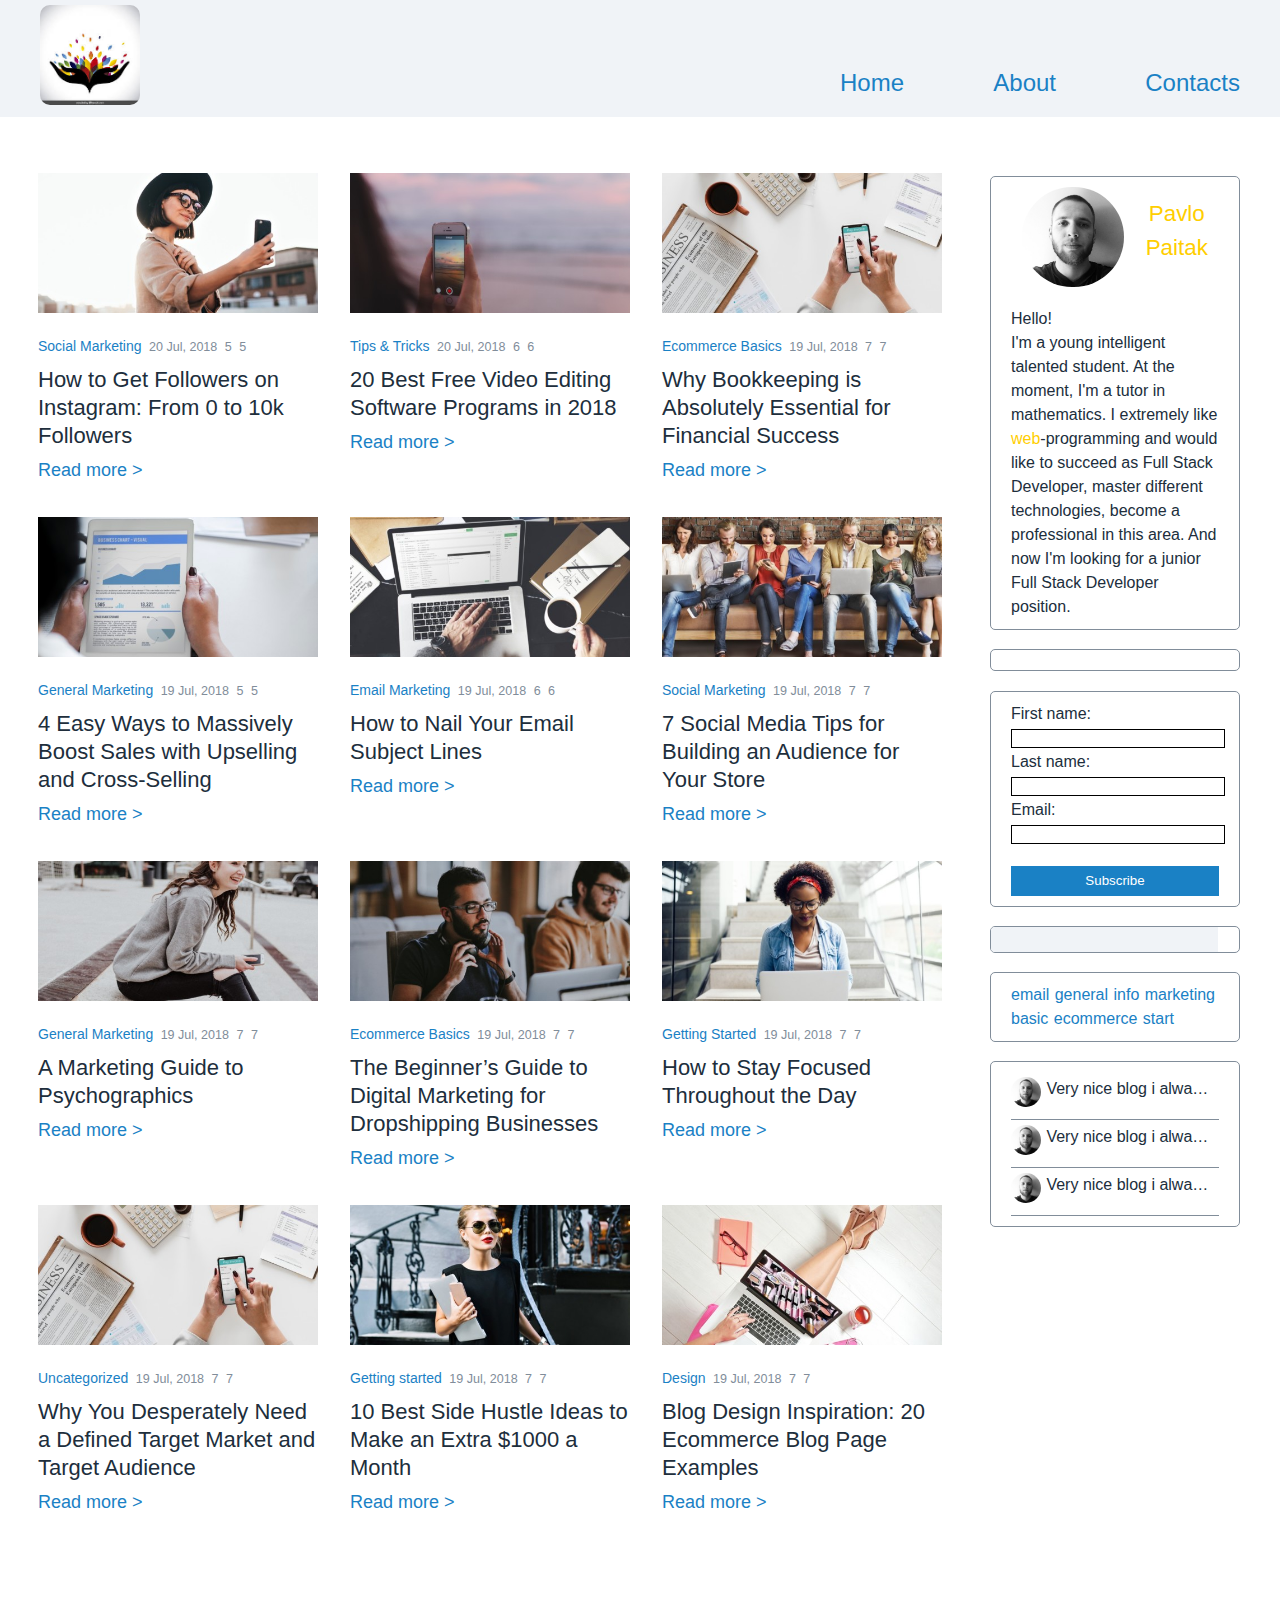
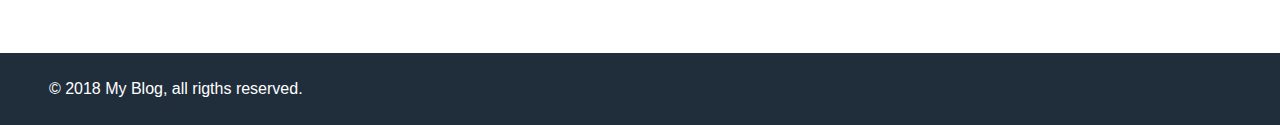
==== commit 2e1d1c35: "Updated" ====
--- a/index.html
+++ b/index.html
@@ -11,6 +11,7 @@
     <link rel="stylesheet" href="styles/header-style.css">
     <link rel="stylesheet" href="styles/content-style.css">
     <link rel="stylesheet" href="styles/footer-style.css">
+    <link rel="stylesheet" href="styles/media-style.css">
 </head>
 <body>
     <div class="header">
@@ -46,7 +47,7 @@
         <div class="container grid">
             <div class="main">
                 <div class="article">
-                    <div class"image">
+                    <div class="image">
                             <img src="images/how-to-get-followers-on-instagram-500x250-c.jpg" alt="">
                     </div>
                     <div class="article-meta">
@@ -63,7 +64,7 @@
                     </div>
                 </div>
                 <div class="article">
-                    <div class"image">
+                    <div class="image">
                             <img src="images/heroimage-1-500x250-c.jpg" alt="">
                     </div>
                     <div class="article-meta">
@@ -80,7 +81,7 @@
                     </div>
                 </div>
                 <div class="article">
-                    <div class"image">
+                    <div class="image">
                             <img src="images/rawpixel-626044-unsplash-500x250-c.jpg" alt="">
                     </div>
                     <div class="article-meta">
@@ -97,7 +98,7 @@
                     </div>
                 </div>
                 <div class="article">
-                        <div class"image">
+                        <div class="image">
                                 <img src="images/rawpixel-com-561404-unsplash-500x250-c.jpg" alt="">
                         </div>
                         <div class="article-meta">
@@ -114,7 +115,7 @@
                         </div>
                     </div>
                     <div class="article">
-                        <div class"image">
+                        <div class="image">
                                 <img src="images/1-500x250-c.jpg" alt="">
                         </div>
                         <div class="article-meta">
@@ -131,7 +132,7 @@
                         </div>
                     </div>
                     <div class="article">
-                        <div class"image">
+                        <div class="image">
                                 <img src="images/socialmediatips-500x250-c.jpg" alt="">
                         </div>
                         <div class="article-meta">
@@ -148,7 +149,7 @@
                         </div>
                     </div>
                     <div class="article">
-                            <div class"image">
+                            <div class="image">
                                     <img src="images/featured-image-500x250-c.jpg" alt="">
                             </div>
                             <div class="article-meta">
@@ -165,7 +166,7 @@
                             </div>
                     </div>
                     <div class="article">
-                            <div class"image">
+                            <div class="image">
                                     <img src="images/annie-spratt-604122-unsplash-500x250-c.jpg" alt="">
                             </div>
                             <div class="article-meta">
@@ -183,7 +184,7 @@
                     </div>
 
                     <div class="article">
-                            <div class"image">
+                            <div class="image">
                                     <img src="images/shutterstock_703779841-500x250-c.jpg" alt="">
                             </div>
                             <div class="article-meta">
@@ -200,7 +201,7 @@
                             </div>
                     </div>
                     <div class="article">
-                            <div class"image">
+                            <div class="image">
                                     <img src="images/rawpixel-626044-unsplash-500x250-c.jpg" alt="">
                             </div>
                             <div class="article-meta">
@@ -217,7 +218,7 @@
                             </div>
                     </div>
                     <div class="article">
-                            <div class"image">
+                            <div class="image">
                                     <img src="images/side-hustle-main-500x250-c.jpg" alt="">
                             </div>
                             <div class="article-meta">
@@ -234,7 +235,7 @@
                             </div>
                     </div>
                     <div class="article">
-                            <div class"image">
+                            <div class="image">
                                     <img src="images/blog-design-500x250-c.jpg" alt="">
                             </div>
                             <div class="article-meta">
@@ -284,7 +285,7 @@
                         Email:<br>
                         <input type="text" name="email"><br>
 
-                        <input type="submit" value="Submit">
+                        <input type="submit" value="Subscribe">
                     </form>
                 </div>
                 <div class="search aside-content">
--- a/styles/header-style.css
+++ b/styles/header-style.css
@@ -59,4 +59,32 @@
 
     .navigations li:hover{
         border-bottom: 3px solid #1a81c5; 
-    }+    }
+
+    /* Burger */
+
+    .nav-burger{
+        width: 30px;
+        height: 30px;
+
+        cursor: pointer;
+        font-size: 0;
+
+        background-color: #1a81c5;
+        background: url(../images/settings.png) no-repeat;
+        background-position: center;
+        background-size: 25px;
+        position: absolute;
+        top: 16px;
+        left: 20px;
+        z-index: 10;
+    }
+
+
+    .nav-burger-checkbox:checked + .nav-burger{
+        background-image: url(../images/close.png);
+    }
+
+    .nav-burger-checkbox:checked ~ .nav{
+        display: block;
+    }
--- a/styles/content-style.css
+++ b/styles/content-style.css
@@ -29,6 +29,10 @@
     max-width: 280px;
 }
 
+.image{
+    overflow: hidden;
+}
+
 .article img{
     height: auto;
     width: 100%;
--- a/styles/media-style.css
+++ b/styles/media-style.css
@@ -0,0 +1,161 @@
+/* Media */
+@media only screen and (max-width: 1240px){
+    .container{
+        max-width: 1000px;
+    }
+
+    .main{
+        padding: 2.5rem 0 0;
+        max-width: 100%;
+        margin-left: -1.2rem;
+        margin-right: -1.2rem;
+    }
+
+    .article{
+        padding: 0.7rem;
+        max-width: 320px;
+    }
+}
+
+@media only screen and (max-width: 1026px){
+    .container{
+        max-width: 900px;
+    }
+
+    .main{
+        max-width: 100%;
+        margin-left: -1rem;
+        margin-right: -1rem;
+    }
+
+    .article{
+        padding: 0.5rem;
+        max-width: 280px;
+    }
+}
+
+@media only screen and (max-width: 940px){
+    .container{
+        max-width: 800px;
+    }
+
+    .article{
+        max-width: 470px;
+    }
+
+}
+
+@media only screen and (max-width: 840px){
+    .container{
+        max-width: 700px;
+    }
+
+    .article{
+        max-width: 370px;
+    }
+}
+
+@media only screen and (max-width: 740px){
+    .grid{
+        grid-template-areas:
+        "main"
+        "aside";
+    }
+
+    .container{
+        max-width: 600px;
+    }
+
+    .main{
+        padding:2.2em;
+        margin: 0 auto
+    }
+
+    .header .container{
+        display: block;
+        position: relative;
+    }
+
+    .soc-icons{
+        display: block;
+        margin: 16px 30px 0 0;
+        top:0;
+        right: 0;
+        width: 25px;
+    }
+
+    .soc-icons-net{
+        display: none;
+    }
+
+    .logo{
+        max-width: 100px;
+        margin: 0 auto;
+    }
+
+    .navigations{
+        margin:0;
+    }
+
+    .navigations ul{
+        display: block;
+    }
+
+    .article{
+        max-width: 600px;
+        padding: 0;
+    }
+
+    .aside{
+        margin-left: 20px;
+        padding: 0.5rem 0 7.5rem;
+    }
+
+    .nav-burger{
+        display: block;
+    }
+
+    .nav{
+        display:block;
+        position: absolute;
+        top: 100%;
+        left: 0;
+        z-index: 100;
+        display: none;
+    }
+
+    .nav-item{
+        max-width: 740px;
+        display: block;
+        padding: 10px 0;
+        background-color:#818d9a ;
+        font-weight: bold;
+        text-align: left;
+        text-transform: uppercase;
+        text-decoration: none;
+        transition: backgrouund-color .2s;
+        padding-left: 20px;
+    }
+
+    .nav-item:hover{
+        background-color: #2768c1;
+    }
+
+    .nav-item a{
+        color: #FFFFFF;
+    }
+
+}
+
+@media only screen and (max-width: 480px){
+    .grid{
+        grid-template-areas:
+        "main"
+        "aside";
+    }
+
+    .aside{
+        margin:0 auto;
+    }
+
+}
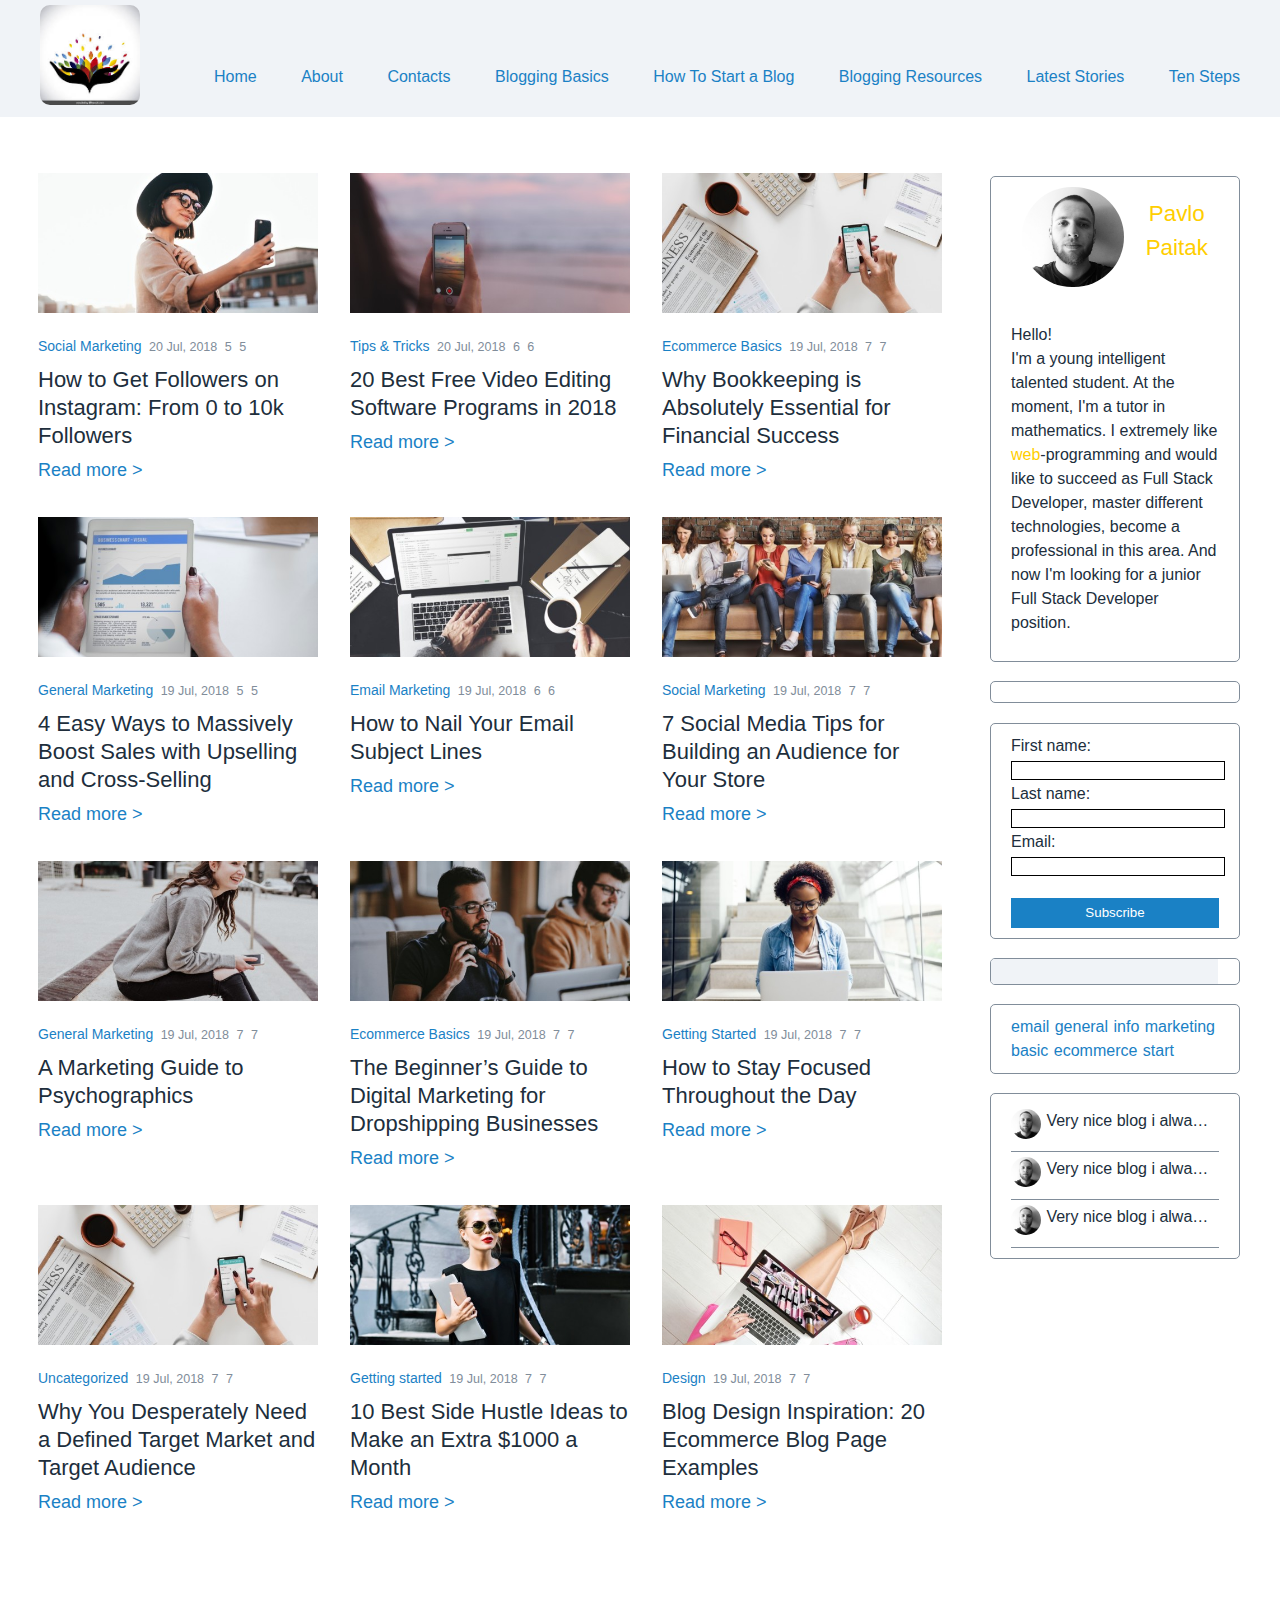
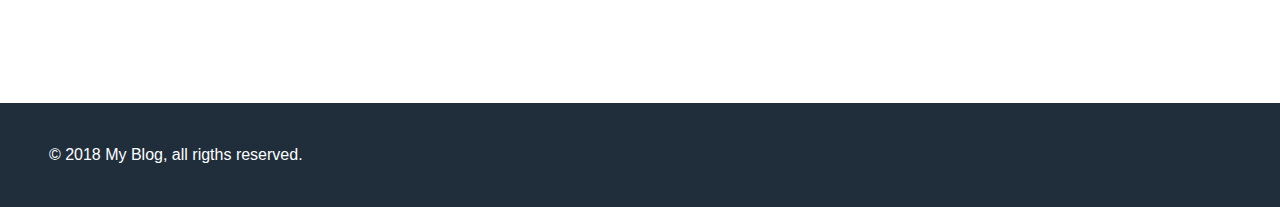
==== commit e50b9548: "For lab only" ====
--- a/index.html
+++ b/index.html
@@ -24,9 +24,15 @@
             <label class="nav-burger" for="menu-burger">Menu</label>
             <div class="navigations nav">
                 <ul>
-                    <li class="nav-item"><a href="#">Home</a></li>
-                    <li class="nav-item"><a href="#">About</a></li>
-                    <li class="nav-item"><a href="#">Contacts</a></li>
+                    <li class="nav-item"><a href="index.html">Home</a></li>
+                    <li class="nav-item"><a href="https://pavlopaitak1998.github.io/homepage/index.html">About</a></li>
+                    <li class="nav-item"><a href="contacts.html">Contacts</a></li>
+                    <li class="nav-item"><a href="blogging-basics.html">Blogging Basics</a></li>
+                    <li class="nav-item"><a href="how-to-start-a-blog.html">How To Start a Blog</a></li>
+                    <li class="nav-item"><a href="blogging-resources.html">Blogging Resources</a></li>
+                    <li class="nav-item"><a href="latest-stories.html">Latest Stories</a></li>
+                    <li class="nav-item"><a href="ten-steps.html">Ten Steps</a></li>
+
                 </ul>
             </div> 
     
--- a/styles/header-style.css
+++ b/styles/header-style.css
@@ -47,13 +47,13 @@
     .navigations ul{
         display: flex;
         justify-content: space-between;
-        max-width: 400px;
-        width: 400px;
+        max-width: 1026px;
+        width: 1026px;
     }
     
     .navigations li{
-        font-size: 1.5em;
-        font-weight: 500;
+        font-size: 1em;
+        font-weight: 300;
         transition:  border-bottom .2s;
     }
 
--- a/styles/content-style.css
+++ b/styles/content-style.css
@@ -6,7 +6,8 @@
 .grid{
     display: grid;
     grid-template-areas:
-    "main aside";
+    "main aside"
+    "main2 aside";
     justify-content: space-between;
     grid-gap: 50px;
 }
@@ -24,6 +25,15 @@
     margin-right: -1.25rem;
 }
 
+.main2
+{
+  max-width: 950px;
+  width: 950px;
+  grid-area: main2;
+  padding: 2.5rem 0 7.5rem;
+  margin-left: -1.25rem;
+  margin-right: -1.25rem;
+}
 .article{
     padding: 1rem;
     max-width: 280px;
